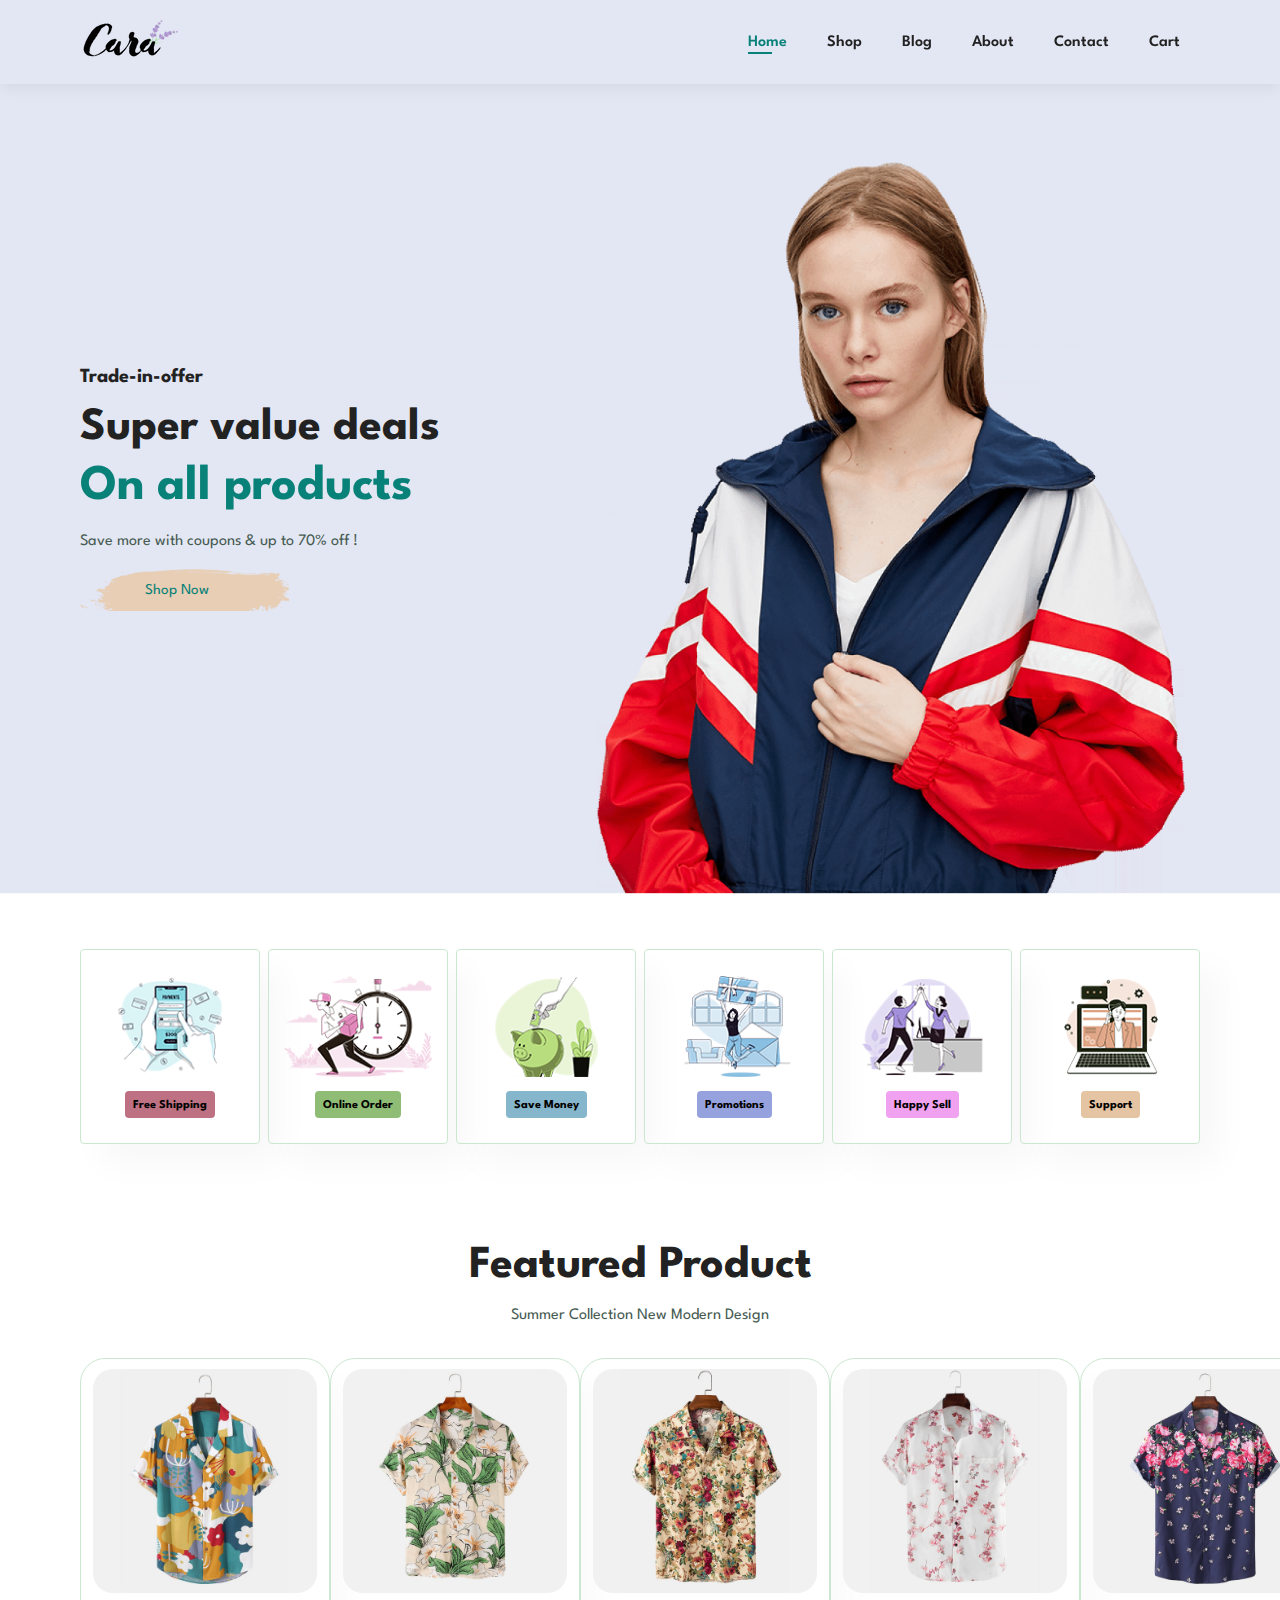
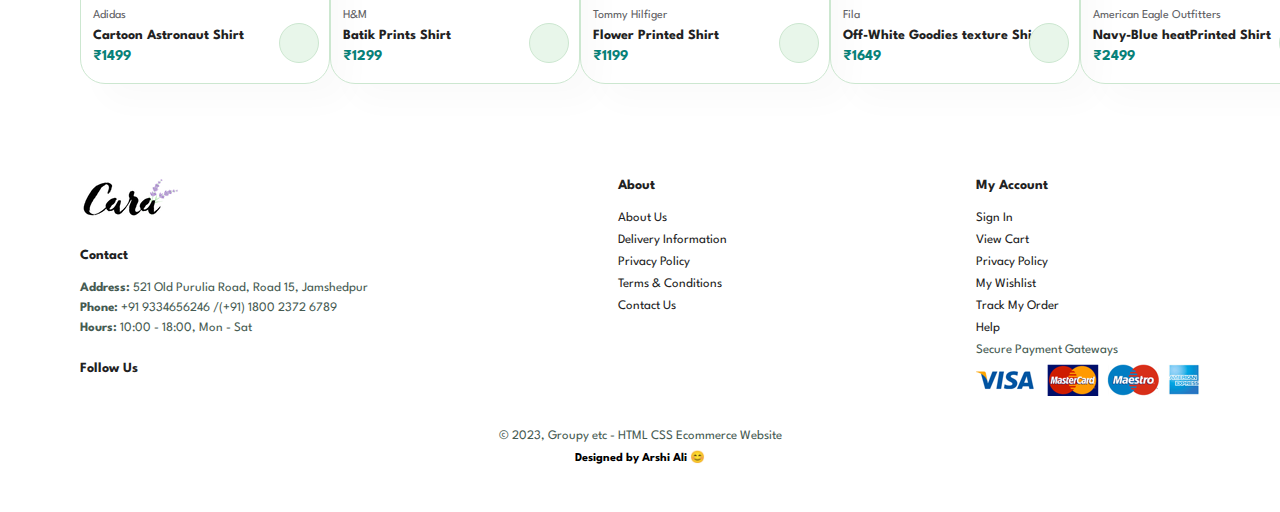
==== index.html @ e9c3a039 "first commit" ====
<!DOCTYPE html>
<html lang="en">

    <head>
        <meta charset="UTF-8">
        <meta http-equiv="X-UA-Compatible" content="IE=edge">
        <meta name="viewport" content="width=device-width, initial-scale=1.0">
        <title>Groupy</title>
        <link rel="stylesheet" href="https://cdnjs.cloudflare.com/ajax/libs/font-awesome/6.4.0/css/all.min.css" integrity="sha512-iecdLmaskl7CVkqkXNQ/ZH/XLlvWZOJyj7Yy7tcenmpD1ypASozpmT/E0iPtmFIB46ZmdtAc9eNBvH0H/ZpiBw==" crossorigin="anonymous" referrerpolicy="no-referrer" />
        <link rel="stylesheet" href="style.css">
    </head>

    <body>
    <section id="header">
        <a href="#"><img src="img/logo.png" class="logo" alt=""></a>
        <div>
            <ul id="navbar">
                <li><a class="active" href="index.html">Home</a></li>
                <li><a href="shop.html">Shop</a></li>
                <li><a href="blog.html">Blog</a></li>
                <li><a href="about.html">About</a></li>
                <li><a href="contact.html">Contact</a></li>
                <li><a href="cart.html">Cart</a></li>
            </ul>
        </div>
    </section>
  
    <section id="hero">
        <h4>Trade-in-offer</h4>
        <h2>Super value deals</h2>
        <h1>On all products</h1>
        <p>Save more with coupons & up to 70% off !</p>
         <button>Shop Now</button>
    </section>
   
    <section id="feature" class="section-p1">
        <div class="fe-box">
            <img src="img/features/f1.png" alt="">
            <h6>Free Shipping </h6>
        </div>
        <div class="fe-box">
            <img src="img/features/f2.png" alt="">
            <h6>Online Order </h6>
        </div>
        <div class="fe-box">
            <img src="img/features/f3.png" alt="">
            <h6>Save Money </h6>
        </div>
        <div class="fe-box">
            <img src="img/features/f4.png" alt="">
            <h6>Promotions </h6>
        </div>
        <div class="fe-box">
            <img src="img/features/f5.png" alt="">
            <h6>Happy Sell </h6>
        </div>
        <div class="fe-box">
            <img src="img/features/f6.png" alt="">
            <h6>Support </h6>
        </div>
    </section>

    <section id="product1" class="section-p1">
        <h2>Featured Product</h2>
        <p>Summer Collection New Modern Design</p>
        <div class="pro-container" onclick="window.location.href='sproduct.html';">
            <div class="pro">
                <img src="img/products/f1.jpg" alt="">
                <div class="des">
                    <span>Adidas</span>
                    <h5>Cartoon Astronaut Shirt</h5>
                    <div class="star">
                        <i class="fas fa-star"></i>
                        <i class="fas fa-star"></i>
                        <i class="fas fa-star"></i>
                        <i class="fas fa-star"></i>
                        <i class="fas fa-star"></i>
                    </div>
                    <h4>₹1499</h4>
                </div>
                <a href="#"><i class="fal fa-shopping-cart cart"></i></a>
            </div>
            <div class="pro-container"  onclick="window.location.href='sproduct1.html';">
                <div class="pro">
                    <img src="img/products/f2.jpg" alt="">
                    <div class="des">
                        <span>H&M</span>
                        <h5>Batik Prints Shirt</h5>
                        <div class="star">
                            <i class="fas fa-star"></i>
                            <i class="fas fa-star"></i>
                            <i class="fas fa-star"></i>
                            <i class="fas fa-star"></i>
                        </div>
                        <h4>₹1299</h4>
                    </div>
                    <a href="#"><i class="fal fa-shopping-cart cart"></i></a>
                </div>
                <div class="pro-container"  onclick="window.location.href='sproduct2.html';">
                    <div class="pro">
                        <img src="img/products/f3.jpg" alt="">
                        <div class="des">
                            <span>Tommy Hilfiger</span>
                            <h5>Flower Printed Shirt</h5>
                            <div class="star">
                                <i class="fas fa-star"></i>
                                <i class="fas fa-star"></i>
                                <i class="fas fa-star"></i>
                                <i class="fas fa-star"></i>
                                <i class="fas fa-star"></i>
                            </div>
                            <h4>₹1199</h4>
                        </div>
                        <a href="#"><i class="fal fa-shopping-cart cart"></i></a>
                    </div>
                    <div class="pro-container"  onclick="window.location.href='sproduct3.html';">
                        <div class="pro">
                            <img src="img/products/f4.jpg" alt="">
                            <div class="des">
                                <span>Fila</span>
                                <h5>Off-White Goodies texture Shirt</h5>
                                <div class="star">
                                    <i class="fas fa-star"></i>
                                    <i class="fas fa-star"></i>
                                    <i class="fas fa-star"></i>
                                    <i class="fas fa-star"></i>
                                    <i class="fas fa-star"></i>
                                </div>
                                <h4>₹1649</h4>
                            </div>
                            <a href="#"><i class="fal fa-shopping-cart cart"></i></a>
                        </div>
                        <div class="pro-container"  onclick="window.location.href='sproduct4.html';">
                            <div class="pro">
                                <img src="img/products/f5.jpg" alt="">
                                <div class="des">
                                    <span>American Eagle Outfitters</span>
                                    <h5>Navy-Blue heatPrinted Shirt</h5>
                                    <div class="star">
                                        <i class="fas fa-star"></i>
                                        <i class="fas fa-star"></i>
                                        <i class="fas fa-star"></i>
                                        <i class="fas fa-star"></i>
                                        <i class="fas fa-star"></i>
                                    </div>
                                    <h4>₹2499</h4>
                                </div>
                                <a href="#"><i class="fal fa-shopping-cart cart"></i></a>
                            </div>
                            <div class="pro-container"  onclick="window.location.href='sproduct5.html';">
                                <div class="pro">
                                    <img src="img/products/f6.jpg" alt="">
                                    <div class="des">
                                        <span>Pepe Jeans</span>
                                        <h5>Color Blocked Shirt</h5>
                                        <div class="star">
                                            <i class="fas fa-star"></i>
                                            <i class="fas fa-star"></i>
                                            <i class="fas fa-star"></i>
                                            <i class="fas fa-star"></i>
                                            <i class="fas fa-star"></i>
                                        </div>
                                        <h4>₹1199</h4>
                                    </div>
                                    <a href="#"><i class="fal fa-shopping-cart cart"></i></a>
                                </div>
                                <div class="pro-container">
                                    <div class="pro">
                                        <img src="img/products/f7.jpg" alt="">
                                        <div class="des">
                                            <span>Van Heusen</span>
                                            <h5>Khadi Printed Palazzo</h5>
                                            <div class="star">
                                                <i class="fas fa-star"></i>
                                                <i class="fas fa-star"></i>
                                                <i class="fas fa-star"></i>
                                                <i class="fas fa-star"></i>
                                                <i class="fas fa-star"></i>
                                            </div>
                                            <h4>₹1499</h4>
                                        </div>
                                        <a href="#"><i class="fal fa-shopping-cart cart"></i></a>
                                    </div>
                                    <div class="pro-container">
                                        <div class="pro">
                                            <img src="img/products/f8.jpg" alt="">
                                            <div class="des">
                                                <span>Louis Philippe</span>
                                                <h5>V-Neck Printed Beige Top</h5>
                                                <div class="star">
                                                    <i class="fas fa-star"></i>
                                                    <i class="fas fa-star"></i>
                                                    <i class="fas fa-star"></i>
                                                    <i class="fas fa-star"></i>
                                                    <i class="fas fa-star"></i>
                                                </div>
                                                <h4>₹1499</h4>
                                            </div>
                                            <a href="#"><i class="fal fa-shopping-cart cart"></i></a>
                                        </div>

        </div>
    </section>
    <footer class="section-p1">
        <div class="col">
            <img class="logo" src="img/logo.png" alt="">
            <h4>Contact</h4>
            <p><strong>Address: </strong> 521 Old Purulia Road, Road 15, Jamshedpur</p>
            <p><strong>Phone: </strong> +91 9334656246 /(+91) 1800 2372 6789</p>
            <p><strong>Hours: </strong> 10:00 - 18:00, Mon - Sat </p>
            <div class="follow">
                <h4>Follow Us</h4>
                <div class="icon">
                 <i class="fab fa-facebook-f"></i>
                 <i class="fab fa-twitter"></i>
                 <i class="fab fa-instagram"></i>
                 <i class="fab fa-pinterest-p"></i>
                 <i class="fab fa-youtube"></i>
                </div>
            </div>
        </div>

        <div class="col">
            <h4>About</h4>
            <a href="#">About Us</a>
            <a href="#">Delivery Information</a>
            <a href="#">Privacy Policy</a>
            <a href="#">Terms & Conditions</a>
            <a href="#">Contact Us</a>
        </div>

        <div class="col">
            <h4>My Account</h4>
            <a href="#">Sign In</a>
            <a href="#">View Cart</a>
            <a href="#">Privacy Policy</a>
            <a href="#">My Wishlist</a>
            <a href="#">Track My Order</a>
            <a href="#">Help</a>
            <p>Secure Payment Gateways</p>
            <img src="img/pay/pay.png" alt="">
        </div>

        <div class="copyright">
            <p>© 2023, Groupy etc - HTML CSS Ecommerce Website<h6>  Designed by Arshi Ali 😊 </h6></p>
        </div>
    </footer>


        <script src="script.js"></script>
    </body>

</html>
---- style.css ----
@import url("https://fonts.googleapis.com/css2?family=Spartan:wght@100;200;300;400;500;600;700;800;900&display=swap");
* {
  margin: 0;
  padding: 0;
  box-sizing: border-box;
  font-family: "Spartan", sans-serif;
}

html {
  scroll-behavior: smooth;
}

/* Global Styles */

h1 {
  font-size: 50px;
  line-height: 64px;
  color: #222;
}

h2 {
  font-size: 46px;
  line-height: 54px;
  color: #222;
}

h4 {
  font-size: 20px;
  color: #222;
}

h6 {
  font-weight: 700;
  font-size: 12px;
}

p {
  font-size: 16px;
  color: #465b52;
  margin: 15px 0 20px 0;
}

.section-p1 {
  padding: 40px 80px;
}

.section-m1 {
  margin: 40px 0;
}

body {
  width: 100%;
}
/* Header Start */
#header {
  display: flex;
  align-items: center;
  justify-content: space-between;
  padding: 20px 80px;
  background: #E3E6F3;
  box-shadow: 0 5px 15px rgba(0, 0, 0, 0.06);
  z-index: 999;
  position: sticky;
  top: 0;
  left: 0;
}

#navbar{
  display: flex;
  align-items: center;
  justify-content: center;
}

#navbar li{
  list-style: none;
  padding: 0 20px;
  position: relative;
} 
#navbar li a{
  text-decoration: none;
  font-size: 16px;
  font-weight: 600;
  color: #222;
  transition: 0.3s ease;
}

#navbar li a:hover,
#navbar li a.active {
  color: #088178;
}
#navbar li a.active::after,
#navbar li a:hover::after{
  content: "";
  width: 30%;
  height: 2px;
  background: #088178;
  position: absolute;
  bottom: -4px;
  left: 20px;
}


/* Home Page */
#hero {
  background-image: url(img/hero4.png);
  height: 90vh;
  width: 100%;
  background-size: cover;
  background-position: top 25% right 0;
  padding: 0 80px;
  display: flex;
  flex-direction: column;
  align-items: flex-start;
  justify-content: center;
}
#hero h4 {
  padding-bottom: 15px;
}
#hero h1{
  color: #088178;
}
#hero button{
  background-image: url(img/button.png);
  background-color: transparent;
  color: #088178;
  border: 0;
  padding: 14px 80px 14px 65px ;
  background-repeat: no-repeat;
  cursor: pointer;
  font-weight: 700px;
  font-size: 15px;
}
#feature{
  display: flex;
  align-items: center;
  justify-content: space-between;
  flex-wrap: wrap;
}

#feature .fe-box{
  width: 180px;
  text-align: center;
  padding: 25px 15px;
  box-shadow: 20px 20px 34px rgba(0, 0, 0, 0.03);
  border: 1px solid #cce7d0;
  border-radius: 4px;
  margin: 15px 0;
}

#feature .fe-box:hover{
  box-shadow: 10px 10px 54px rgba(70 , 62, 221, 0.1);
}
#feature .fe-box img{
  width: 100%;
  margin-bottom: 10px;
}

#feature .fe-box h6{
  display: inline-block;
  padding: 9px 8px 6px 8px;
  line-height: 1;
  border-radius: 4px;
  background-color: #bd7182;
}

#feature .fe-box:nth-child(2) h6 {
  background-color: #8fbd75;
}

#feature .fe-box:nth-child(3) h6 {
  background-color: #86b6cb;
}

#feature .fe-box:nth-child(4) h6 {
  background-color: #96a2dd;
}

#feature .fe-box:nth-child(5) h6 {
  background-color: #f0a1f0;
}

#feature .fe-box:nth-child(6) h6 {
  background-color: #e5c4a3;
}

#product1 {
  text-align: center;
}

#product1 .pro-container{
  display: flex;
  justify-content: space-between;
  padding: top 20px;
}

#product1 .pro {
  width: 23%;
  min-width: 250px;
  padding: 10px 12px;
  border: 1px solid #cce7d0;
  border-radius: 25px;
  cursor: pointer;
  box-shadow: 20px 20px 30px rgba(0, 0, 0, 0.02);
  margin: 15px 0; 
  transition: 0.2s ease;
  position: relative;
}

#product1 .pro:hover{
  box-shadow: 20px 20px 30px rgba(0, 0, 0, 0.06);
}

#product1 .pro img{
  width: 100%;
  border-radius: 20px;
}

#product1 .pro .des{
  text-align: start;
  padding: 10px 0;
}

#product1 .pro .des span{
  color: #606063;
  font-size: 12px;
}

#product1 .pro .des h5{
  padding-top: 7px;
  color: #222;
  font-size: 14px;
}

#product1 .pro .des i{
  font-size: 12px;
  color: rgb(243, 181, 25);

}

#product1 .pro .des h4{
  padding-top: 7px;
  font-size: 15px;
  font-weight: 700;
  color: #088178;
}

#product1 .pro .cart{
  width: 40px;
  height: 40px;
  line-height: 40px;
  border-radius: 50px;
  background-color: #e8f6ea;
  font-weight: 500;
  color: 088178;
  border: 1px solid #cce7d0;
  position: absolute;
  bottom: 20px;
  right: 10px;
}

footer{
  display: flex;
  flex-wrap: wrap;
  justify-content: space-between;
}
footer .col{
  display: flex;
  flex-direction: column;
  align-items: flex-start;
  margin-bottom: 20px;
}

footer .logo{
  margin-bottom: 30px;
}

footer h4{
  font-size: 14px;
  padding-bottom: 20px;
}

footer p{
  font-size: 13px;
  margin: 0 0 8px 0;
}

footer a{
  font-size: 13px;
  text-decoration: none;
  color: #222;
  margin-bottom: 10px; 
}

footer .follow{
  margin-top: 20px;
}

footer .follow i{
  color: #465b52;
  padding-right: 4px;
  cursor: pointer;
}

footer .follow i:hover{
  color: #088178;
}

footer .follow i:hover,
footer a:hover{
  color: #088178;
}

footer .copyright{
  width: 100%;
  text-align: center;
}


/*   Shop page   */
#page-header{
  background-image: url(img/banner/b1.jpg);
  width: 100%;
  height: 40vh;
  background-size: cover;
  display: flex;
  justify-content: center;
  text-align: center;
  flex-direction: column;
  padding: 14px;
}

#page-header h2,
#page-header p{
  color: #fff;
}

/* Single Product */
#prodetails { 
  display: flex;
  margin-top: 20px;
}

#prodetails .single-pro-image{
  width: 40%;
  margin-right: 50px;
}

.small-img-group{
  display: flex;
  justify-content: space-between;
}

#prodetails .single-pro-details {
  width: 50%;
  padding: 30px;
}

#prodetails .single-pro-details h4{
  padding: 40px 0 20px 0;
}
#prodetails .single-pro-details h2{
  font-size: 26px;
}
#prodetails .single-pro-details select{
  display: block;
  padding: 5px 10px;
  margin-bottom: 10px;
}
#prodetails .single-pro-details input{
  width: 50px;
  height: 47px;
  padding-left: 10px;
  font-size: 16px;
  margin-right: 10px;
}
#prodetails .single-pro-details input:focus{
  outline: none;
}

#prodetails .single-pro-details button{
  padding: 12px 20px;
  background-color: #079c92;
  color: #000000;

}

#prodetails .single-pro-details button:hover{
  color: #034642;
  transition: 0.6 ease;
  cursor: pointer;
}

#prodetails .single-pro-details span{
  line-height: 25px;
}
/* Cart */
#cart table{
width: 100%;
border-collapse: collapse;
table-layout: fixed;
white-space: normal; 

}

#cart table img{
  width: 70px;
}
#cart table td:nth-child(1){
  width: 100px;
  text-align: center;
}
#cart table td:nth-child(2){
  width: 150px;
  text-align: center;
}
#cart table td:nth-child(3){
  width: 250px;
  text-align: center;
}
#cart table td:nth-child(4),
#cart table td:nth-child(5),
#cart table td:nth-child(6){
  width: 150px;
  text-align: center;
}

#cart table td:nth-child(5) input{
  width: 70px;
  padding: 10px 5px 10px 15px;
}
#cart table thead{
  border: 1px solid #e2e9e1;
  border-left: none;
  border-right: none;
}
#cart table thead td{
  font-weight: 700;
  text-transform: uppercase;
  font-size: 13px;
  padding: 18px 0;
}

#cart table tbody tr td {
  padding-top: 15px;
}
#cart table tbody tr td {
  font-size: 13px;
}

#cart-add{
  display: flex;
  flex-wrap: wrap;
  justify-content: space-between;
}

#coupon{
  width: 50%;
  margin-bottom: 30px;
}

#coupon h3,
#subtotal h3{
  padding-bottom: 15px;
}

#coupon input{
  padding: 10px 20px;
  outline: none;
  width: 60%;
  margin-right: 10px;
  border: 1px solid #e2e9e1;
}
#coupon button,
#subtotal button{
  background-color: #1cb5ab;
  color: #030303;
  padding: 12px 20px;
  cursor: pointer;
}

#coupon button:hover{
  color: #088178;
}

#subtotal{
  width: 50%;
  margin-bottom: 30px;
  border: 1px solid #e2e9e1;
  padding: 30px;
}

#subtotal table{
  border-collapse: collapse;
  width: 100%;
  margin-bottom: 20px;
}

#subtotal table td{
  width: 50%;
  border: 1px solid #e2e9e1;
  padding: 10px;
  font-size: 13px;
}
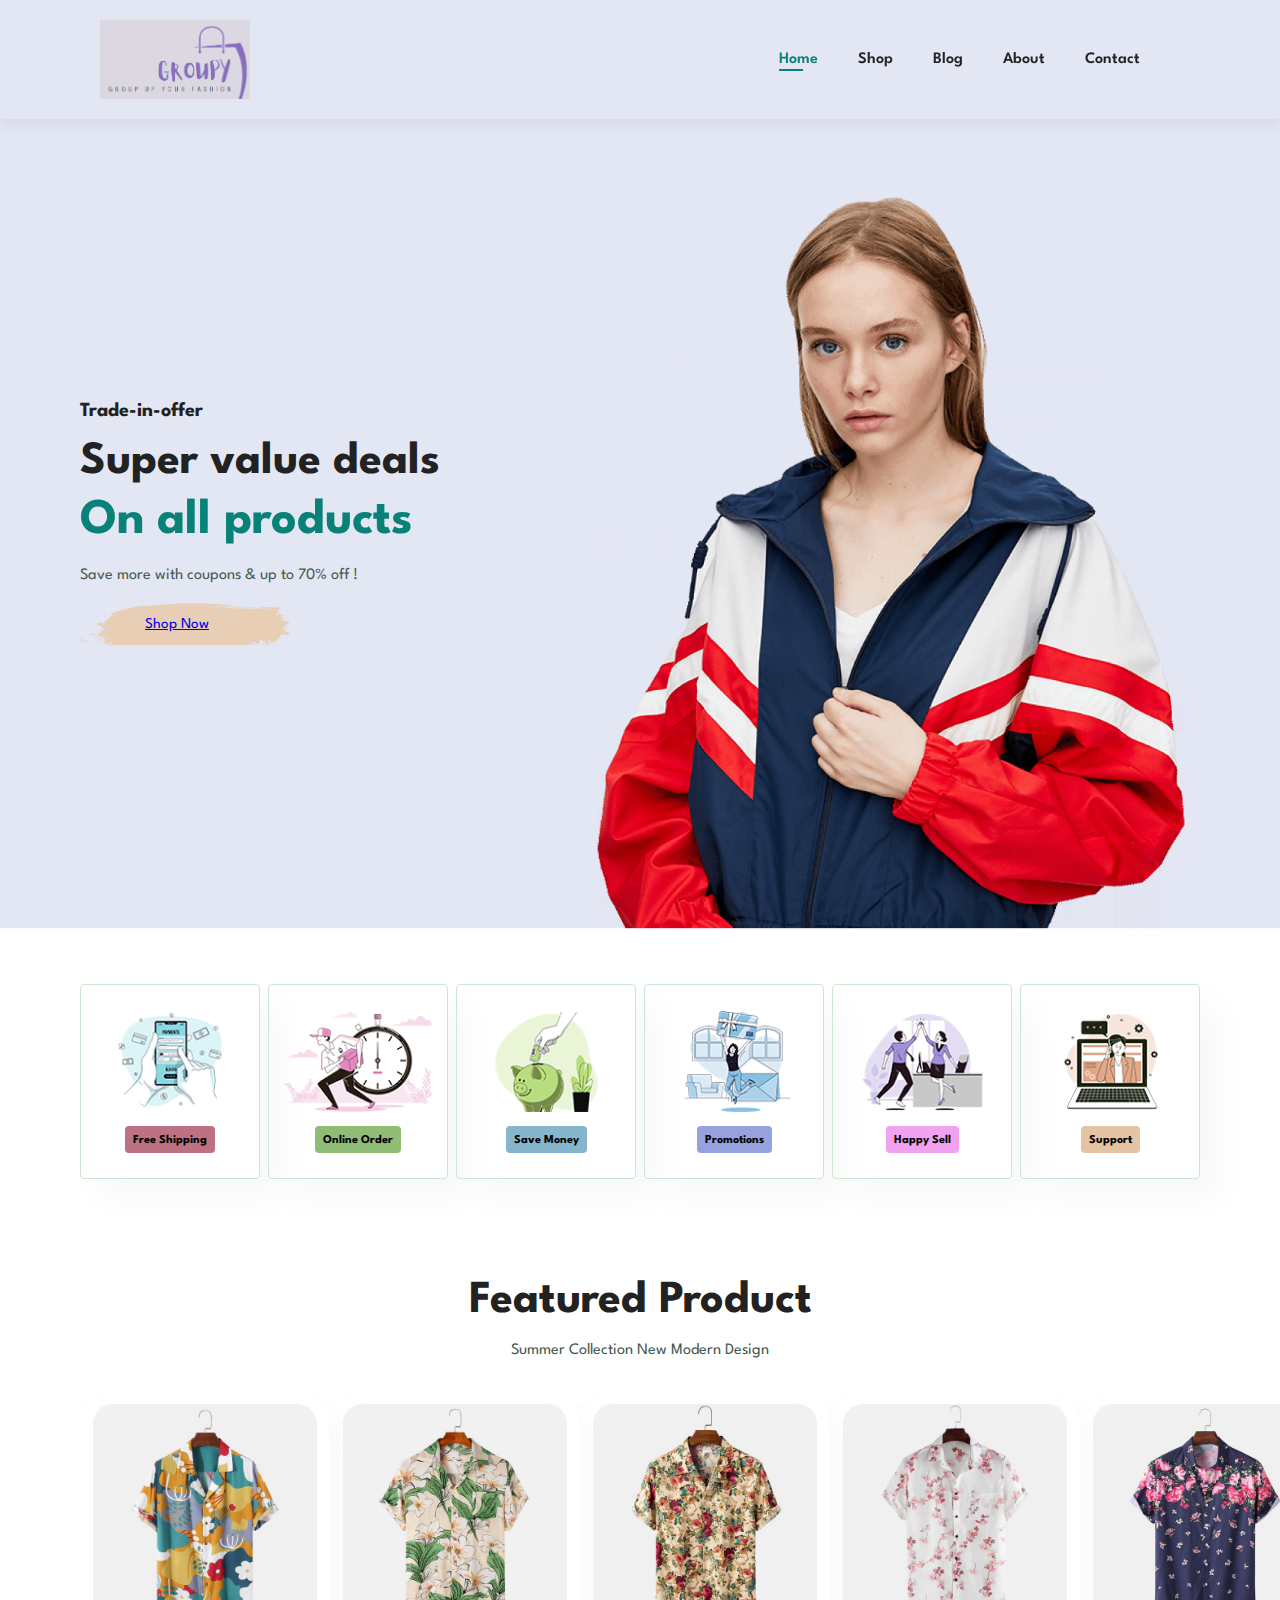
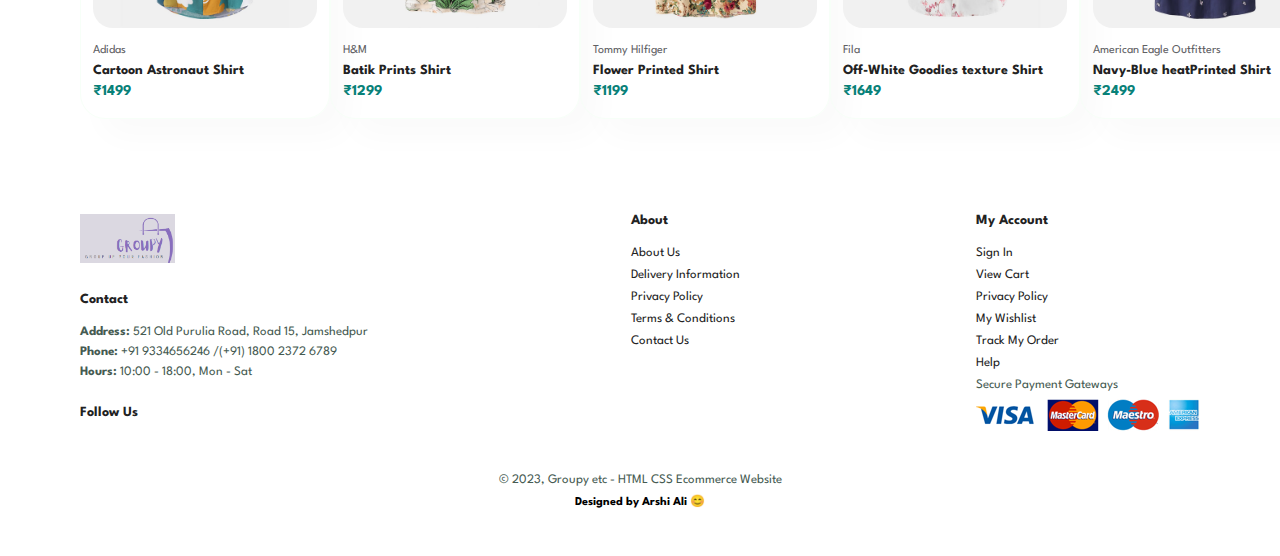
==== commit 50f08a66: "E-commerce Website" ====
--- a/index.html
+++ b/index.html
@@ -20,7 +20,7 @@
                 <li><a href="blog.html">Blog</a></li>
                 <li><a href="about.html">About</a></li>
                 <li><a href="contact.html">Contact</a></li>
-                <li><a href="cart.html">Cart</a></li>
+                <li><a href="cart.html"><i class="fa-solid fa-cart-shopping"></i></a></li>
             </ul>
         </div>
     </section>
@@ -30,7 +30,7 @@
         <h2>Super value deals</h2>
         <h1>On all products</h1>
         <p>Save more with coupons & up to 70% off !</p>
-         <button>Shop Now</button>
+         <button><a href="shop.html"> Shop Now</a></button>
     </section>
    
     <section id="feature" class="section-p1">
@@ -78,7 +78,7 @@
                     </div>
                     <h4>₹1499</h4>
                 </div>
-                <a href="#"><i class="fal fa-shopping-cart cart"></i></a>
+                <a href="#"><i class="fa-solid fa-cart-shopping"></i></a>
             </div>
             <div class="pro-container"  onclick="window.location.href='sproduct1.html';">
                 <div class="pro">
@@ -94,7 +94,7 @@
                         </div>
                         <h4>₹1299</h4>
                     </div>
-                    <a href="#"><i class="fal fa-shopping-cart cart"></i></a>
+                    <a href="#"><i class="fa-solid fa-cart-shopping"></i></a>
                 </div>
                 <div class="pro-container"  onclick="window.location.href='sproduct2.html';">
                     <div class="pro">
@@ -111,7 +111,7 @@
                             </div>
                             <h4>₹1199</h4>
                         </div>
-                        <a href="#"><i class="fal fa-shopping-cart cart"></i></a>
+                        <a href="#"><i class="fa-solid fa-cart-shopping"></i></a>
                     </div>
                     <div class="pro-container"  onclick="window.location.href='sproduct3.html';">
                         <div class="pro">
@@ -128,7 +128,7 @@
                                 </div>
                                 <h4>₹1649</h4>
                             </div>
-                            <a href="#"><i class="fal fa-shopping-cart cart"></i></a>
+                            <a href="#"><i class="fa-solid fa-cart-shopping"></i></a>
                         </div>
                         <div class="pro-container"  onclick="window.location.href='sproduct4.html';">
                             <div class="pro">
@@ -145,7 +145,7 @@
                                     </div>
                                     <h4>₹2499</h4>
                                 </div>
-                                <a href="#"><i class="fal fa-shopping-cart cart"></i></a>
+                                <a href="#"><i class="fa-solid fa-cart-shopping"></i></a>
                             </div>
                             <div class="pro-container"  onclick="window.location.href='sproduct5.html';">
                                 <div class="pro">
@@ -162,7 +162,7 @@
                                         </div>
                                         <h4>₹1199</h4>
                                     </div>
-                                    <a href="#"><i class="fal fa-shopping-cart cart"></i></a>
+                                    <a href="#"><i class="fa-solid fa-cart-shopping"></i></a>
                                 </div>
                                 <div class="pro-container">
                                     <div class="pro">
@@ -179,7 +179,7 @@
                                             </div>
                                             <h4>₹1499</h4>
                                         </div>
-                                        <a href="#"><i class="fal fa-shopping-cart cart"></i></a>
+                                        <a href="#"><i class="fa-solid fa-cart-shopping"></i></a>
                                     </div>
                                     <div class="pro-container">
                                         <div class="pro">
@@ -196,7 +196,7 @@
                                                 </div>
                                                 <h4>₹1499</h4>
                                             </div>
-                                            <a href="#"><i class="fal fa-shopping-cart cart"></i></a>
+                                            <a href="#"><i class="fa-solid fa-cart-shopping"></i></a>
                                         </div>
 
         </div>
@@ -240,14 +240,17 @@
             <p>Secure Payment Gateways</p>
             <img src="img/pay/pay.png" alt="">
         </div>
-
+        
         <div class="copyright">
             <p>© 2023, Groupy etc - HTML CSS Ecommerce Website<h6>  Designed by Arshi Ali 😊 </h6></p>
         </div>
     </footer>
 
-
-        <script src="script.js"></script>
+   
+      
+  
+        </script>
+
     </body>
 
 </html>--- a/style.css
+++ b/style.css
@@ -63,6 +63,16 @@
   position: sticky;
   top: 0;
   left: 0;
+}
+#header .logo{
+  height: auto;
+  width: 190px;
+  background-size: cover;
+  padding: 0 20px;
+  display: flex;
+  flex-direction: column;
+  align-items: flex-start;
+  justify-content: center;
 }
 
 #navbar{
@@ -121,6 +131,7 @@
 }
 #hero button{
   background-image: url(img/button.png);
+  text-decoration: none;
   background-color: transparent;
   color: #088178;
   border: 0;
@@ -197,7 +208,7 @@
   width: 23%;
   min-width: 250px;
   padding: 10px 12px;
-  border: 1px solid #cce7d0;
+  border: 1px solid #f7fff8;
   border-radius: 25px;
   cursor: pointer;
   box-shadow: 20px 20px 30px rgba(0, 0, 0, 0.02);
@@ -272,6 +283,8 @@
 
 footer .logo{
   margin-bottom: 30px;
+  width: 30%;
+  height: auto;
 }
 
 footer h4{
@@ -471,7 +484,7 @@
   border: 1px solid #e2e9e1;
 }
 #coupon button,
-#subtotal button{
+#subtotal .norm{
   background-color: #1cb5ab;
   color: #030303;
   padding: 12px 20px;
@@ -501,3 +514,219 @@
   padding: 10px;
   font-size: 13px;
 }
+
+
+/* Blog Page */
+
+#page-header.blog-header{
+  background-image: url(img/banner/b19.jpg);
+}
+
+#blog{
+  padding: 150px 150px 0 150px;
+}
+
+#blog .blog-box{
+  display: flex;
+  align-items: center;
+  width: 100%;
+  position: relative;
+  padding-bottom: 90px;
+}
+
+#blog .blog-img{
+  width: 50%;
+  margin-right: 40px;
+}
+
+#blog img{
+  width: 100%;
+  height: 300px;
+  object-fit: cover;
+}
+
+#blog .blog-details{
+  width: 50%;
+}
+
+#blog .blog-details a{
+  text-decoration: none;
+  font-size: 11px;
+  color: #000;
+  font-weight: 700;
+  position: relative;
+  transition: 0.3s;
+}
+
+#blog .blog-details a::after{
+  content: "";
+  width: 50px;
+  height: 1px;
+  background-color: #000;
+  position: absolute;
+  top: 4px;
+  right: -60px;
+}
+
+#blog .blog-details a:hover{
+  color: #088178;
+
+}
+#blog .blog-details a:hover::after{
+  background-color: #088178;
+}
+
+#blog .blog-box h1{
+  position: absolute;
+  top: -40px;
+  left: 0;
+  font-size: 70px;
+  font-weight: 700;
+  color: #c9cbce;
+  z-index: -9;
+}
+
+/* About Page */
+#page-header.about-header{
+  background-image: url("img/about/banner.png");
+}
+
+#about-head{
+  display: flex;
+  align-items: center;
+}
+
+#about-head img{
+  width: 50%;
+  height: auto;
+}
+
+#about-head div{
+  padding-left: 40px;
+}
+
+#about-app {
+  text-align: center;
+}
+
+#about-app .video{
+  width: 70%;
+  height: 100%;
+  margin: 30px auto 0 auto;
+}
+
+#about-app .video video{
+  width: 100%;
+  height: 100%;
+  border-radius: 20px;
+}
+
+/* Contact Page */
+
+#contact-details{
+  display: flex;
+  align-items: center;
+  justify-content: space-between;
+}
+
+#contact-details .details {
+  width: 40%;
+}
+
+#contact-details .details span,
+#form-details form span {
+  font-size: 12px;
+}
+
+#contact-details .details h2,
+#form-details form h2 {
+  font-size: 26px;
+  line-height: 35px;
+  padding: 20px 0;
+}
+
+#contact-details .details h3{
+  font-size: 16px;
+  padding-bottom: 15px;
+}
+
+#contact-details .details li{
+  list-style: none;
+  display: flex;
+  padding: 10px 0;
+}
+
+#contact-details .details li i{
+  font-size: 14px;
+  padding-right: 22px;
+}
+
+#contact-details .details li p{
+  margin: 0;
+  font-size: 14px;
+}
+
+#contact-details .map{
+  width: 55%;
+  height: 400px;
+}
+
+#contact-details .map iframe{
+  width: 100%;
+  height: 100%;
+}
+
+#form-details {
+  display: flex;
+  justify-content: space-between;
+  margin: 30px;
+  padding: 80px;
+  border: 1px solid #e1e1e1;
+}
+
+#form-details form{
+  width: 65%;
+  display: flex;
+  flex-direction: column;
+  align-items: flex-start;
+}
+
+#form-details form input,
+#form-details form textarea {
+  width: 100%;
+  padding: 12px 15px;
+  outline: none;
+  margin-bottom: 20px;
+  border: 1px solid #e1e1e1;
+}
+
+#form-details form button{
+  background-color: #088178;
+  color: #fff;
+}
+
+#form-details .people div{
+  padding-bottom: 25px;
+  display: flex;
+  align-items: flex-start;
+}
+
+#form-details .people div img{
+  width: 65px;
+  height: 65px;
+  object-fit: cover;
+  margin-right: 15px;
+}
+
+#form-details .people div p{
+  margin: 0;
+  font-size: 13px;
+  line-height: 25px;
+}
+
+#form-details .people div p span{
+  display: block;
+  font-size: 16px;
+  font-weight: 600;
+  color: #000;
+}